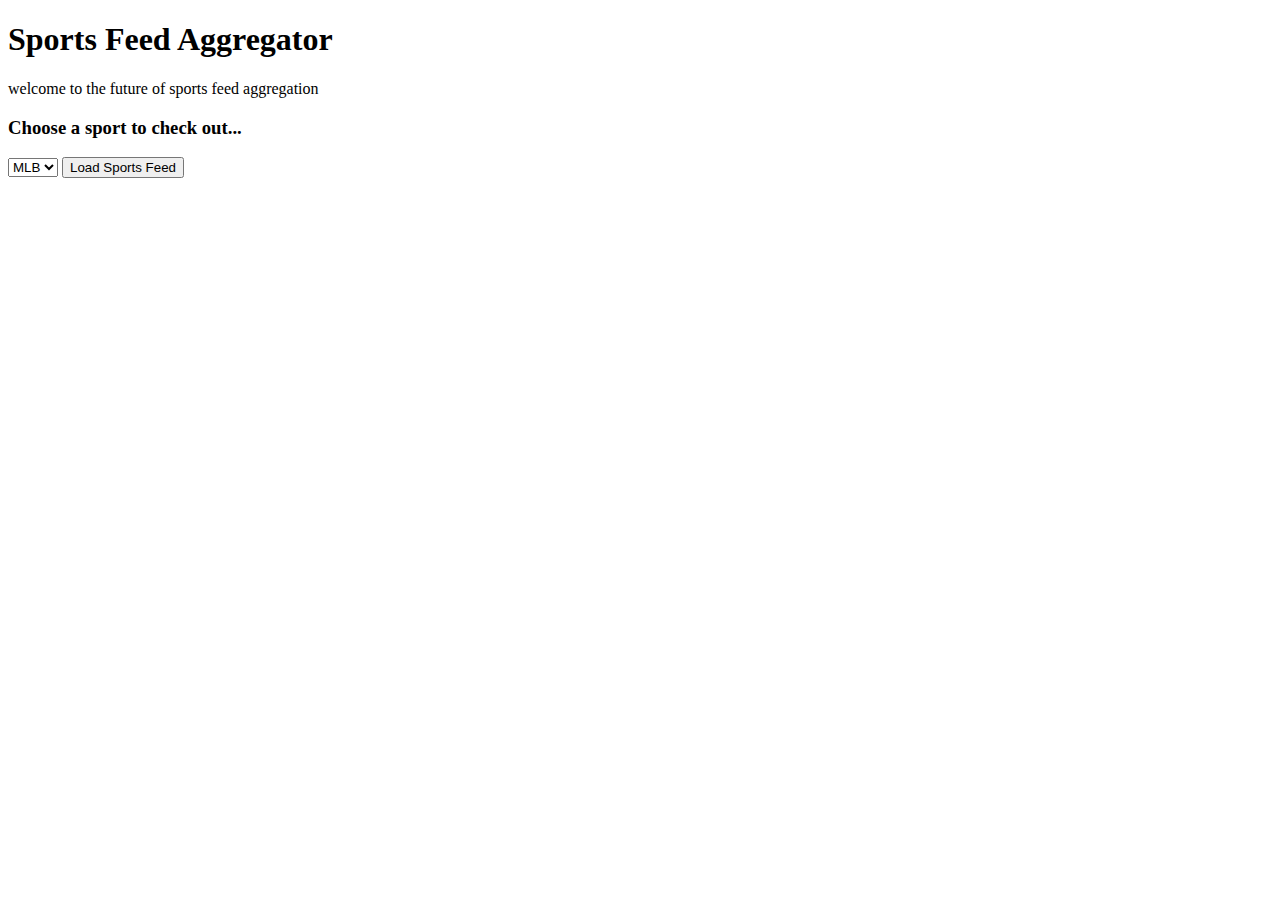
==== newsfeed/index.html @ 37b40342 "Initialize a basic sports aggregator" ====
<!DOCTYPE html>
<html>
<head>
  <script type="text/javascript" src="https://rss2json.com/gfapi.js"></script>
  <script type="text/javascript" src="ajax-example.js"></script>
</head>
<body>
  <h1>Sports Feed Aggregator</h1>
  <p>welcome to the future of sports feed aggregation</p>
  <h3>Choose a sport to check out...</h3>
  <select id="info-select">
    <option value="http://www.espn.com/espn/rss/mlb/news">MLB</option>
    <option value="http://www.espn.com/espn/rss/nfl/news">NFL</option>
    <option value="http://www.espn.com/espn/rss/nhl/news">NHL</option>
  </select>
  <button type="button" onclick="loadFeed()">Load Sports Feed</button>
  <div id="feed"></div>
</body>
</html>
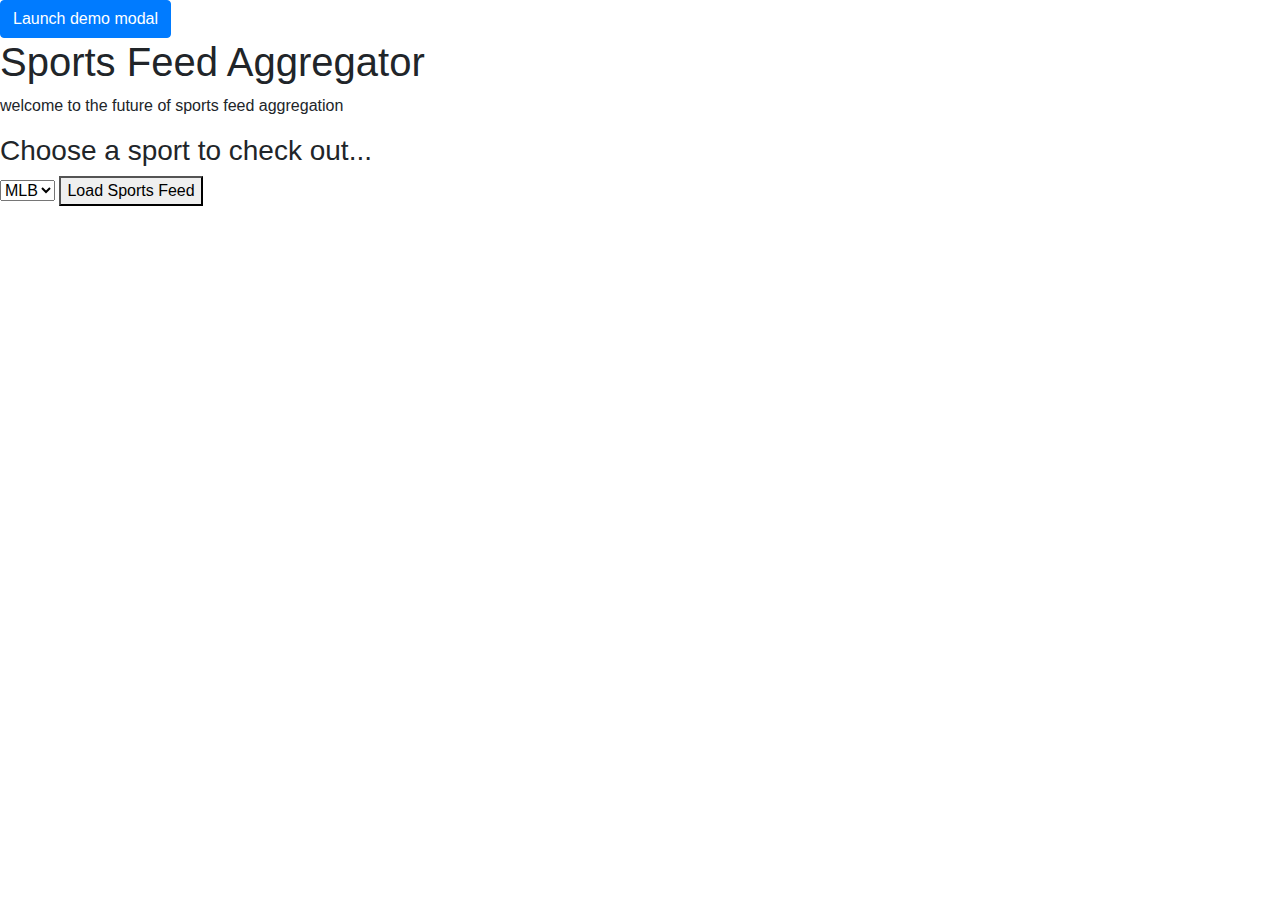
==== commit 4b18062e: "Import third party dependencies, clean up repo" ====
--- a/newsfeed/index.html
+++ b/newsfeed/index.html
@@ -1,10 +1,42 @@
 <!DOCTYPE html>
 <html>
 <head>
+  <script type="text/javascript" src="newsfeed.js"></script>
+
+  <!-- Third party dependencies -->
+  <link rel="stylesheet" type="text/css" href="css/bootstrap.min.css">
+  <script type="text/javascript" src="js/jquery-3.4.0.min.js" ></script>
+  <script type="text/javascript" src="js/bootstrap.min.js"></script>
   <script type="text/javascript" src="https://rss2json.com/gfapi.js"></script>
-  <script type="text/javascript" src="ajax-example.js"></script>
 </head>
 <body>
+
+  <!-- Button trigger modal -->
+  <button type="button" class="btn btn-primary" data-toggle="modal" data-target="#exampleModal">
+    Launch demo modal
+  </button>
+
+  <!-- Modal -->
+  <div class="modal fade" id="exampleModal" tabindex="-1" role="dialog" aria-labelledby="exampleModalLabel" aria-hidden="true">
+    <div class="modal-dialog" role="document">
+      <div class="modal-content">
+        <div class="modal-header">
+          <h5 class="modal-title" id="exampleModalLabel">Modal title</h5>
+          <button type="button" class="close" data-dismiss="modal" aria-label="Close">
+            <span aria-hidden="true">&times;</span>
+          </button>
+        </div>
+        <div class="modal-body">
+          <p>Modal content goes here</p>
+        </div>
+        <div class="modal-footer">
+          <button type="button" class="btn btn-secondary" data-dismiss="modal">Close</button>
+          <button type="button" class="btn btn-primary">Save changes</button>
+        </div>
+      </div>
+    </div>
+  </div>
+
   <h1>Sports Feed Aggregator</h1>
   <p>welcome to the future of sports feed aggregation</p>
   <h3>Choose a sport to check out...</h3>
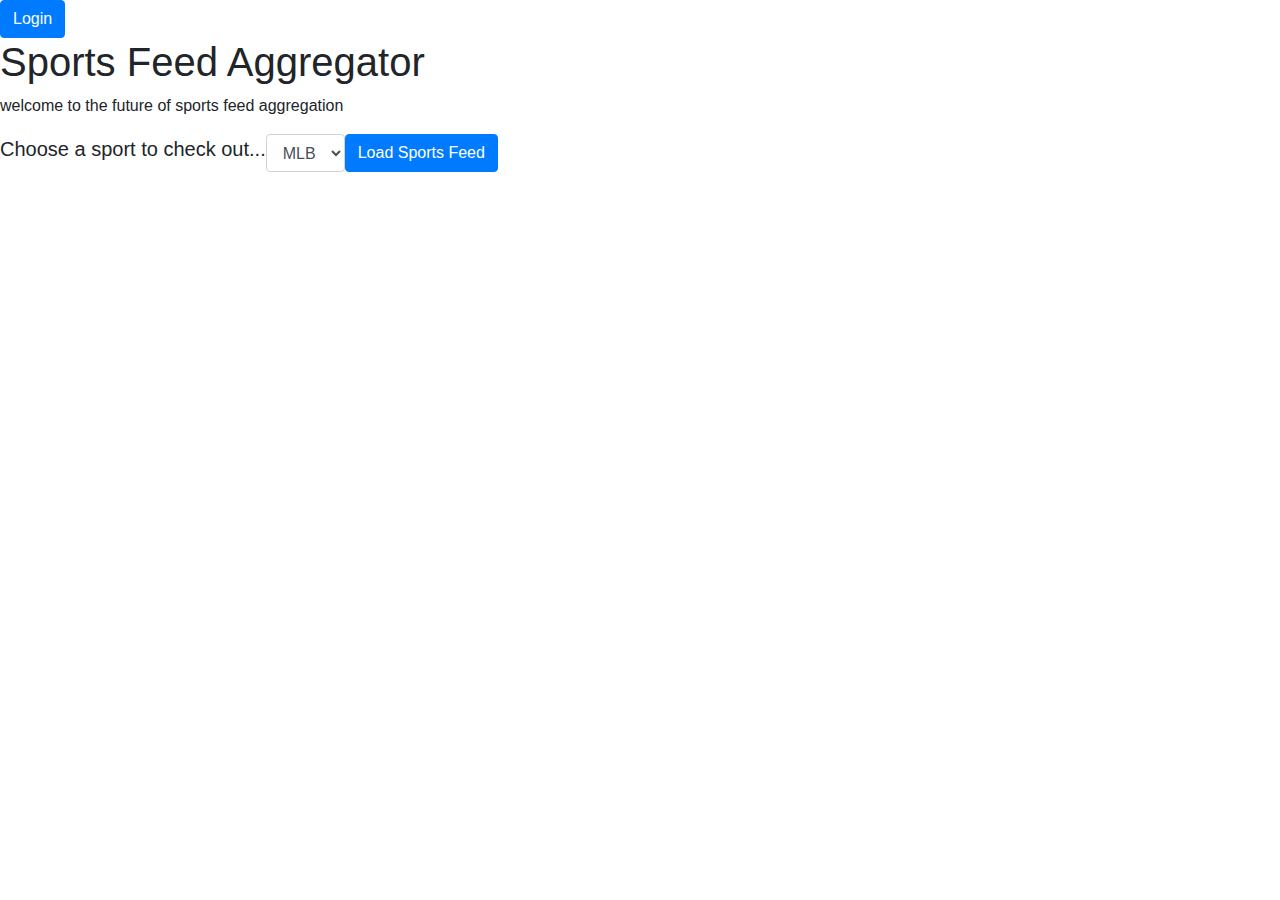
==== commit 7befaef3: "Slightly improve style, improve login stub" ====
--- a/newsfeed/index.html
+++ b/newsfeed/index.html
@@ -11,27 +11,37 @@
 </head>
 <body>
 
-  <!-- Button trigger modal -->
-  <button type="button" class="btn btn-primary" data-toggle="modal" data-target="#exampleModal">
-    Launch demo modal
+  <!-- Login modal trigger -->
+  <button type="button" class="btn btn-primary" data-toggle="modal" data-target="#loginModal">
+    Login
   </button>
 
-  <!-- Modal -->
-  <div class="modal fade" id="exampleModal" tabindex="-1" role="dialog" aria-labelledby="exampleModalLabel" aria-hidden="true">
+  <!-- Login Modal -->
+  <div class="modal fade" id="loginModal" tabindex="-1" role="dialog" aria-labelledby="loginModalLabel" aria-hidden="true">
     <div class="modal-dialog" role="document">
       <div class="modal-content">
         <div class="modal-header">
-          <h5 class="modal-title" id="exampleModalLabel">Modal title</h5>
+          <h5 class="modal-title" id="loginModalLabel">Login</h5>
           <button type="button" class="close" data-dismiss="modal" aria-label="Close">
             <span aria-hidden="true">&times;</span>
           </button>
         </div>
         <div class="modal-body">
-          <p>Modal content goes here</p>
+          <!-- Login form -->
+          <div class="form-group">
+            <label for="usr">Name:</label>
+            <input type="text" class="form-control" id="usr">
+          </div>
+          <div class="form-group">
+            <label for="pwd">Password:</label>
+            <input type="password" class="form-control" id="pwd">
+          </div>
+          <p>Don't have an account? Sign up here:</p>
+          <!-- End of Login form-->
         </div>
         <div class="modal-footer">
           <button type="button" class="btn btn-secondary" data-dismiss="modal">Close</button>
-          <button type="button" class="btn btn-primary">Save changes</button>
+          <button type="button" class="btn btn-primary">Login</button>
         </div>
       </div>
     </div>
@@ -39,13 +49,15 @@
 
   <h1>Sports Feed Aggregator</h1>
   <p>welcome to the future of sports feed aggregation</p>
-  <h3>Choose a sport to check out...</h3>
-  <select id="info-select">
-    <option value="http://www.espn.com/espn/rss/mlb/news">MLB</option>
-    <option value="http://www.espn.com/espn/rss/nfl/news">NFL</option>
-    <option value="http://www.espn.com/espn/rss/nhl/news">NHL</option>
-  </select>
-  <button type="button" onclick="loadFeed()">Load Sports Feed</button>
+  <div class="form-inline">
+      <h5>Choose a sport to check out...</h5>
+      <select class="form-control" id="info-select">
+        <option value="http://www.espn.com/espn/rss/mlb/news">MLB</option>
+        <option value="http://www.espn.com/espn/rss/nfl/news">NFL</option>
+        <option value="http://www.espn.com/espn/rss/nhl/news">NHL</option>
+      </select>
+      <button type="submit" class="btn btn-primary" onclick="loadFeed()">Load Sports Feed</button>
+  </div> <br>
   <div id="feed"></div>
 </body>
 </html>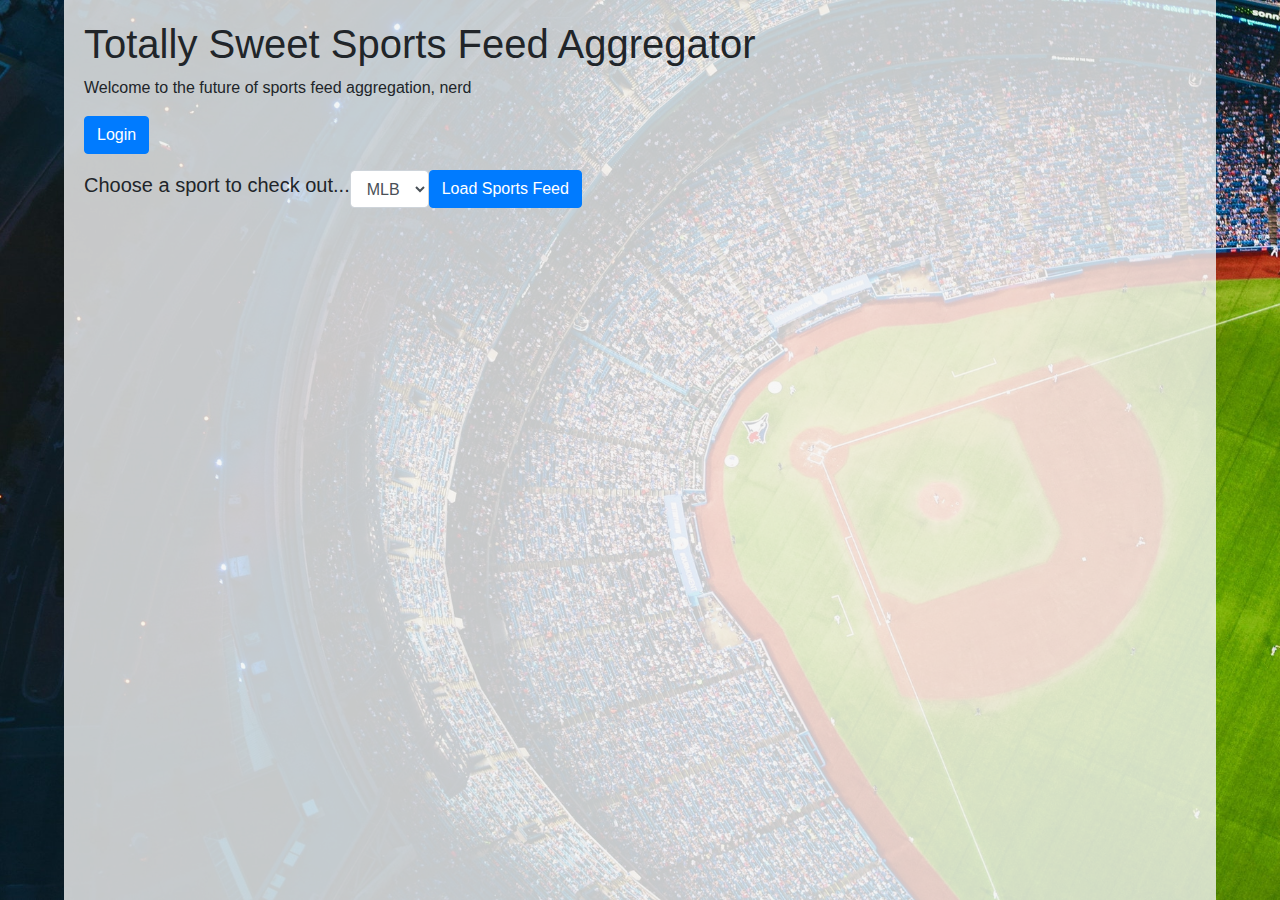
==== commit f8d072ba: "Style main (feed) page" ====
--- a/newsfeed/index.html
+++ b/newsfeed/index.html
@@ -2,6 +2,7 @@
 <html>
 <head>
   <script type="text/javascript" src="newsfeed.js"></script>
+  <link rel="stylesheet" type="text/css" href="newsfeed.css">
 
   <!-- Third party dependencies -->
   <link rel="stylesheet" type="text/css" href="css/bootstrap.min.css">
@@ -9,13 +10,7 @@
   <script type="text/javascript" src="js/bootstrap.min.js"></script>
   <script type="text/javascript" src="https://rss2json.com/gfapi.js"></script>
 </head>
-<body>
-
-  <!-- Login modal trigger -->
-  <button type="button" class="btn btn-primary" data-toggle="modal" data-target="#loginModal">
-    Login
-  </button>
-
+<body onload="loadWithAjax('https://api.rss2json.com/v1/api.json?rss_url=http://www.espn.com/espn/rss/mlb/news', displayFeed);">
   <!-- Login Modal -->
   <div class="modal fade" id="loginModal" tabindex="-1" role="dialog" aria-labelledby="loginModalLabel" aria-hidden="true">
     <div class="modal-dialog" role="document">
@@ -36,20 +31,28 @@
             <label for="pwd">Password:</label>
             <input type="password" class="form-control" id="pwd">
           </div>
-          <p>Don't have an account? Sign up here:</p>
           <!-- End of Login form-->
+          <a href="signup.html">Don't have an account? Sign up here</a>
         </div>
         <div class="modal-footer">
           <button type="button" class="btn btn-secondary" data-dismiss="modal">Close</button>
-          <button type="button" class="btn btn-primary">Login</button>
+          <button type="button" class="btn btn-primary" onclick="loadWithAjax('user-database.json', login)">Login</button>
         </div>
       </div>
     </div>
   </div>
 
-  <h1>Sports Feed Aggregator</h1>
-  <p>welcome to the future of sports feed aggregation</p>
-  <div class="form-inline">
+  <div class="backdrop">
+    <h1>Totally Sweet Sports Feed Aggregator</h1>
+    <p>Welcome to the future of sports feed aggregation, nerd</p>
+
+    <!-- Login modal trigger -->
+    <button type="button" class="btn btn-primary" data-toggle="modal" data-target="#loginModal">
+      Login
+    </button>
+    <p id="login-status"></p>
+
+    <div class="form-inline">
       <h5>Choose a sport to check out...</h5>
       <select class="form-control" id="info-select">
         <option value="http://www.espn.com/espn/rss/mlb/news">MLB</option>
@@ -57,7 +60,8 @@
         <option value="http://www.espn.com/espn/rss/nhl/news">NHL</option>
       </select>
       <button type="submit" class="btn btn-primary" onclick="loadFeed()">Load Sports Feed</button>
-  </div> <br>
-  <div id="feed"></div>
+    </div> <br>
+    <div id="feed"></div>
+  </div>
 </body>
 </html>--- a/newsfeed/newsfeed.css
+++ b/newsfeed/newsfeed.css
@@ -0,0 +1,40 @@
+body {
+  /*Background image stuff: https://css-tricks.com/perfect-full-page-background-image/*/
+  background: url("images/bg.jpg") no-repeat center center fixed;
+  -webkit-background-size: cover;
+  -moz-background-size: cover;
+  -o-background-size: cover;
+  background-size: cover;
+
+  margin: 0;
+  padding: 0;
+  font-family: -apple-system, BlinkMacSystemFont, "Segoe UI", "Roboto", "Oxygen",
+    "Ubuntu", "Cantarell", "Fira Sans", "Droid Sans", "Helvetica Neue",
+    sans-serif;
+  -webkit-font-smoothing: antialiased;
+  -moz-osx-font-smoothing: grayscale;
+}
+
+.signup-form {
+  background: rgba(245, 245, 245, .8);
+  width: 50%;
+  transform: translate(-50%, -50%);
+  position: absolute;
+  top: 50%;
+  left: 50%;
+  padding: 20px;
+  overflow: auto;
+  border-radius: 25px;
+}
+
+.backdrop {
+  background: rgba(245, 245, 245, .8);
+  padding: 20px;
+  width: 90%;
+  /*
+    Div should go to the bottom of the page
+    https://stackoverflow.com/questions/22934016/extend-div-to-bottom-of-page-only-html-and-css
+  */
+  min-height: 100vh;
+  margin: 0 auto;
+}
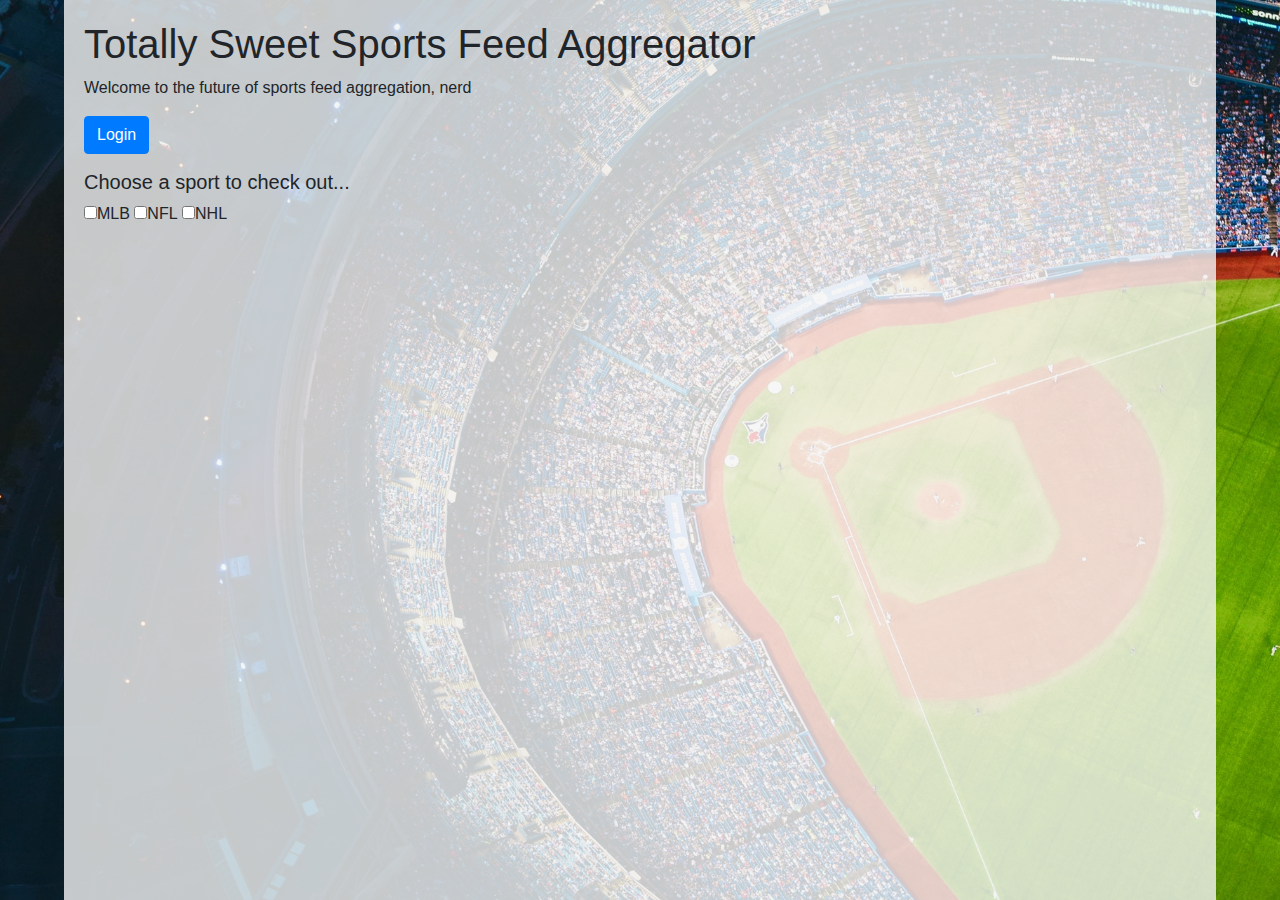
==== commit fc29960c: "Actually aggregate newsfeeds; support newfeed filtering" ====
--- a/newsfeed/index.html
+++ b/newsfeed/index.html
@@ -10,7 +10,7 @@
   <script type="text/javascript" src="js/bootstrap.min.js"></script>
   <script type="text/javascript" src="https://rss2json.com/gfapi.js"></script>
 </head>
-<body onload="loadWithAjax('https://api.rss2json.com/v1/api.json?rss_url=http://www.espn.com/espn/rss/mlb/news', displayFeed);">
+<body onload="loadFeed()">
   <!-- Login Modal -->
   <div class="modal fade" id="loginModal" tabindex="-1" role="dialog" aria-labelledby="loginModalLabel" aria-hidden="true">
     <div class="modal-dialog" role="document">
@@ -52,14 +52,11 @@
     </button>
     <p id="login-status"></p>
 
-    <div class="form-inline">
+    <div>
       <h5>Choose a sport to check out...</h5>
-      <select class="form-control" id="info-select">
-        <option value="http://www.espn.com/espn/rss/mlb/news">MLB</option>
-        <option value="http://www.espn.com/espn/rss/nfl/news">NFL</option>
-        <option value="http://www.espn.com/espn/rss/nhl/news">NHL</option>
-      </select>
-      <button type="submit" class="btn btn-primary" onclick="loadFeed()">Load Sports Feed</button>
+        <label class="checkbox-inline"> <input type="checkbox" id="mlb" onclick="loadFeed()">MLB</label>
+        <label class="checkbox-inline"> <input type="checkbox" id="nfl" onclick="loadFeed()">NFL</label>
+        <label class="checkbox-inline"> <input type="checkbox" id="nhl" onclick="loadFeed()">NHL</label>
     </div> <br>
     <div id="feed"></div>
   </div>
--- a/newsfeed/newsfeed.css
+++ b/newsfeed/newsfeed.css
@@ -16,7 +16,7 @@
 }
 
 .signup-form {
-  background: rgba(245, 245, 245, .8);
+  background: rgba(245, 245, 245, .9);
   width: 50%;
   transform: translate(-50%, -50%);
   position: absolute;
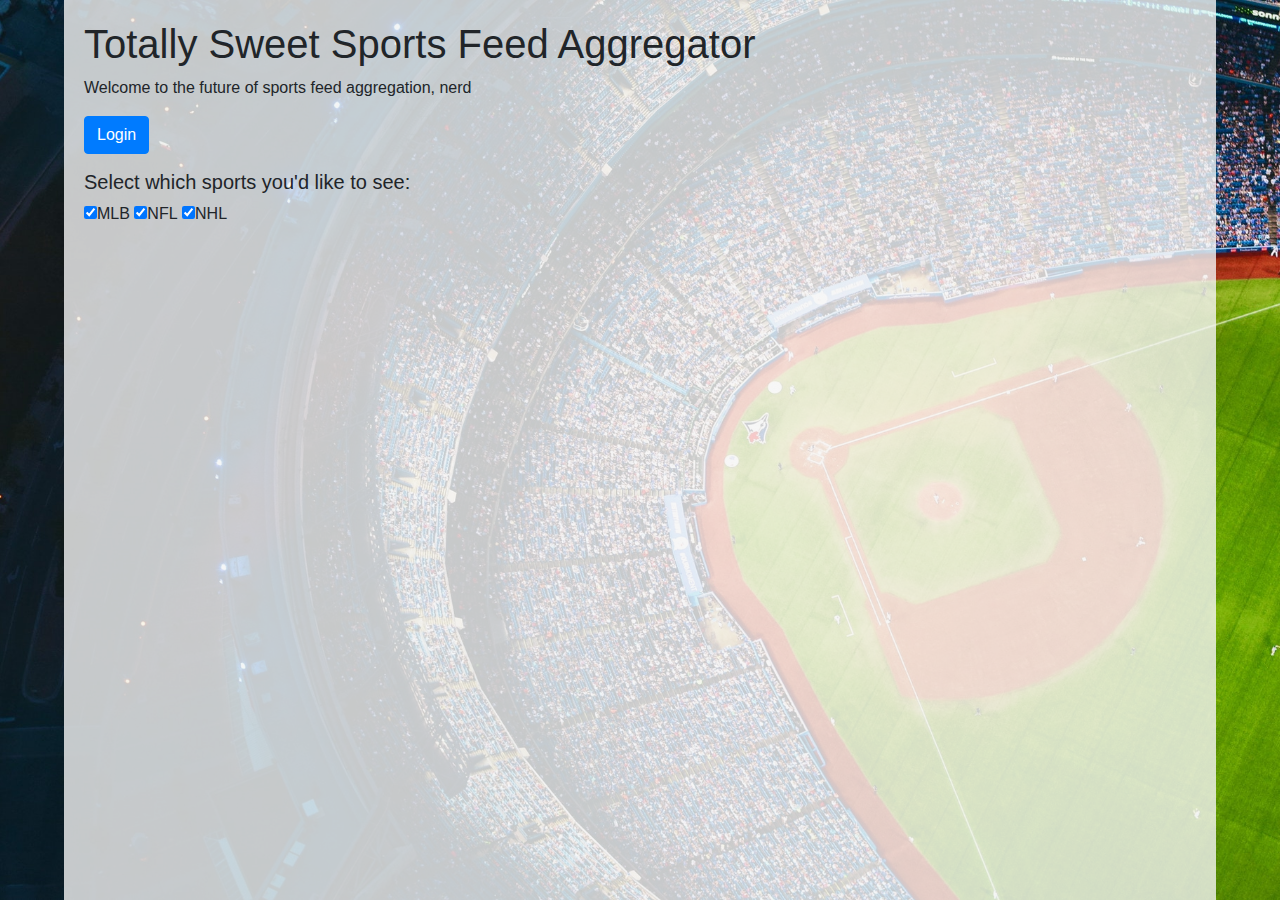
==== commit 66b91f90: "Sort newsfeed by date" ====
--- a/newsfeed/index.html
+++ b/newsfeed/index.html
@@ -53,12 +53,12 @@
     <p id="login-status"></p>
 
     <div>
-      <h5>Choose a sport to check out...</h5>
-        <label class="checkbox-inline"> <input type="checkbox" id="mlb" onclick="loadFeed()">MLB</label>
-        <label class="checkbox-inline"> <input type="checkbox" id="nfl" onclick="loadFeed()">NFL</label>
-        <label class="checkbox-inline"> <input type="checkbox" id="nhl" onclick="loadFeed()">NHL</label>
-    </div> <br>
+      <h5>Select which sports you'd like to see:</h5>
+        <label class="checkbox-inline"> <input type="checkbox" id="mlb" onclick="loadFeed()" checked>MLB</label>
+        <label class="checkbox-inline"> <input type="checkbox" id="nfl" onclick="loadFeed()" checked>NFL</label>
+        <label class="checkbox-inline"> <input type="checkbox" id="nhl" onclick="loadFeed()" checked>NHL</label>
+    </div>
     <div id="feed"></div>
   </div>
 </body>
-</html>+</html>
